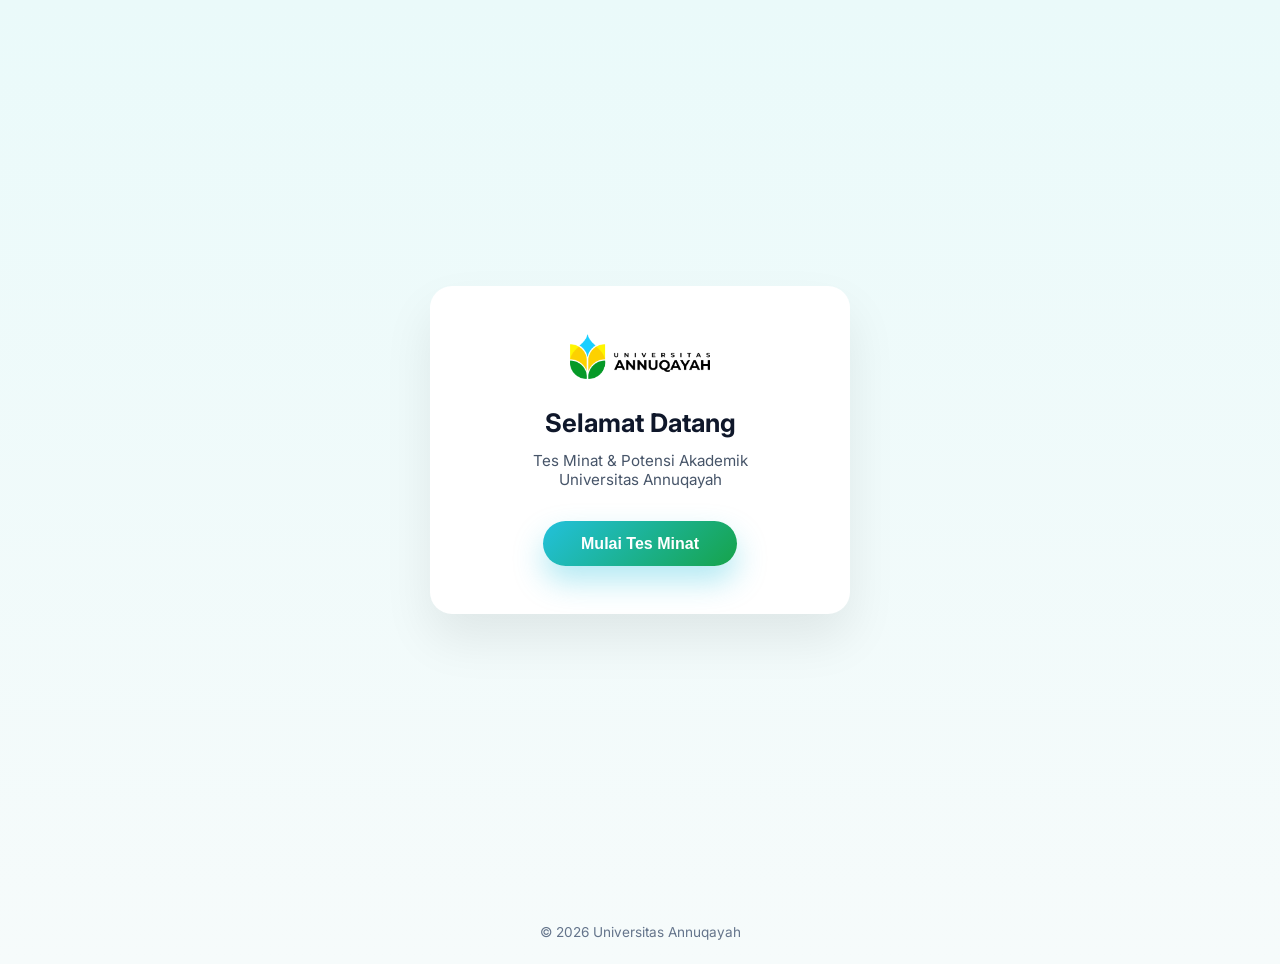
==== index.html @ 55ced860 "Initial commit Tes Minat Bakat Universitas Annuqayah" ====
<!DOCTYPE html>
<html lang="id">
<head>
  <meta charset="UTF-8" />
  <meta name="viewport" content="width=device-width, initial-scale=1.0"/>
  <title>Tes Minat & Potensi Akademik | Univ Annuqayah</title>

  <link rel="stylesheet" href="css/styles.css">
  <link rel="icon" href="assets/logo-head.png" type="image/x-icon">
  <link rel="preconnect" href="https://fonts.googleapis.com">
  <link rel="preconnect" href="https://fonts.gstatic.com" crossorigin>
  <link href="https://fonts.googleapis.com/css2?family=Inter:wght@400;600;700&display=swap" rel="stylesheet">
</head>

<body>

<!-- ===== LANDING ===== -->
<section class="landing" id="landingPage">
  <div class="landing-card">
    <img src="assets/logo.png" class="landing-logo">
    <h1>Selamat Datang</h1>
    <p>Tes Minat & Potensi Akademik<br>Universitas Annuqayah</p>
    <button class="btn-start" id="startTestBtn">Mulai Tes Minat</button>
  </div>
</section>

<!-- ===== TEST PAGE ===== -->
<div id="testPage" class="hidden">

<header class="header">
  <img src="assets/logo.png" class="logo">
  <h1>Tes Minat & Potensi Akademik</h1>
  <p class="subtitle">Kenali potensi dan rekomendasi bidang studi terbaik untukmu</p>
</header>

<main class="container">

<!-- ===== BIODATA ===== -->
<section id="section-biodata" class="card">
  <h2>Data Diri</h2>

  <div class="form-group">
    <label>Nama Lengkap</label>
    <input type="text" id="nama">
  </div>

  <div class="form-group">
    <label>Asal Sekolah</label>
    <input type="text" id="asalSekolah">
  </div>

  <div class="form-group">
    <label>Kelas</label>
    <input type="text" id="kelas">
  </div>

  <div class="form-group">
    <label>No WhatsApp</label>
    <input type="tel" id="whatsapp">
  </div>

  <button class="btn-submit" id="btnToInstruction">
    Mulai Tes
  </button>
</section>

<!-- ===== PETUNJUK ===== -->
<section id="section-instruction" class="card hidden">
  <h2>Petunjuk Pengisian</h2>
  <p>
    Jawablah setiap pernyataan dengan jujur sesuai minat dan potensi Anda.
    Tidak ada jawaban benar atau salah.
  </p>

  <button class="btn-submit" id="btnToQuestions">
    Saya Mengerti
  </button>
</section>

<!-- ===== SOAL ===== -->
<section id="section-questions" class="card hidden">

  <div id="progressText"></div>

  <div id="questionsContainer"></div>

  <div class="step-navigation">
    <button id="prevBtn" class="btn-nav hidden">Sebelumnya</button>
    <button id="nextBtn" class="btn-nav">Lanjut</button>
    <button id="submitBtn" class="btn-submit hidden">Lihat Hasil</button>
  </div>

</section>

<!-- ===== HASIL ===== -->
<section id="section-result" class="card hidden">
  <h2>Hasil Tes Minat & Potensi Akademik</h2>

  <div id="resultText"></div>

  <div class="score-box">
    <p><strong>Humaniora:</strong> <span id="scoreHumaniora"></span></p>
    <p><strong>Sains:</strong> <span id="scoreSains"></span></p>
    <p><strong>Keagamaan:</strong> <span id="scoreKeagamaan"></span></p>
    <p><strong>Teknologi:</strong> <span id="scoreTeknologi"></span></p>
  </div>

  <div class="recommendation">
    <h3>Rekomendasi Utama</h3>
    <p id="mainRecommendation"></p>
  </div>
</section>

</main>
</div>

<footer class="footer">
  © 2026 Universitas Annuqayah
</footer>

<script src="js/questions.js"></script>
<script src="js/scoring.js"></script>
<script src="js/main.js"></script>

</body>
</html>
---- css/styles.css ----
/* ===== RESET ===== */
* {
    margin: 0;
    padding: 0;
    box-sizing: border-box;
  }
  
  body {
    font-family: 'Inter', sans-serif;
    background: linear-gradient(
      180deg,
      #eafafa 0%,
      #f6fbfb 100%
    );
    color: #0f172a;
    min-height: 100vh;
  }
  
  /* ===== LANDING PAGE ===== */
  .landing {
    min-height: 100vh;
    display: flex;
    align-items: center;
    justify-content: center;
  }
  
  .landing-card {
    background: #ffffff;
    border-radius: 22px;
    padding: 3rem 2.5rem;
    text-align: center;
    max-width: 420px;
    width: 90%;
    box-shadow: 0 25px 50px rgba(0, 0, 0, 0.08);
    animation: fadeUp 0.7s ease;
  }
  
  .landing-logo {
    width: 140px;
    margin-bottom: 1.5rem;
  }
  
  .landing-card h1 {
    font-size: 1.6rem;
    margin-bottom: 0.8rem;
    color: #0f172a;
  }
  
  .landing-card p {
    font-size: 0.95rem;
    color: #475569;
    margin-bottom: 2rem;
  }
  
  .btn-start {
    background: linear-gradient(135deg, #22c1dc, #16a34a);
    color: #ffffff;
    border: none;
    padding: 0.85rem 2.4rem;
    border-radius: 999px;
    font-size: 1rem;
    font-weight: 600;
    cursor: pointer;
    box-shadow: 0 15px 30px rgba(34, 193, 220, 0.35);
    transition: all 0.3s ease;
  }
  
  .btn-start:hover {
    transform: translateY(-2px);
    box-shadow: 0 20px 40px rgba(34, 193, 220, 0.45);
  }
  
  /* ===== HEADER TES ===== */
  .header {
    text-align: center;
    padding: 2.5rem 1rem 2rem;
  }
  
  .logo {
    width: 90px;
    margin-bottom: 1rem;
  }
  
  .header h1 {
    font-size: 2rem;
    font-weight: 700;
    color: #0f172a;
  }
  
  .subtitle {
    font-size: 0.95rem;
    color: #475569;
  }
  
  /* ===== CONTAINER ===== */
  .container {
    max-width: 900px;
    margin: 0 auto 4rem;
    padding: 0 1rem;
  }
  
  /* ===== CARD ===== */
  .card {
    background: #ffffff;
    border-radius: 18px;
    padding: 2rem;
    margin-bottom: 2rem;
    box-shadow: 0 20px 40px rgba(0, 0, 0, 0.08);
    animation: fadeUp 0.6s ease;
  }
  
  .card h2 {
    font-size: 1.3rem;
    margin-bottom: 1.2rem;
    color: #0f172a;
  }
  
  /* ===== FORM ===== */
  .form-group {
    margin-bottom: 1.2rem;
  }
  
  .form-group label {
    display: block;
    margin-bottom: 0.4rem;
    font-weight: 600;
  }
  
  .form-group input {
    width: 100%;
    padding: 0.7rem 0.9rem;
    border-radius: 10px;
    border: 1px solid #cbd5e1;
    font-size: 0.95rem;
  }
  
  .form-group input:focus {
    outline: none;
    border-color: #22c1dc;
    box-shadow: 0 0 0 3px rgba(34, 193, 220, 0.2);
  }
  
  /* ===== QUESTIONS ===== */
  .question-item {
    margin-bottom: 1.8rem;
  }
  
  .question-text {
    font-weight: 600;
    margin-bottom: 0.6rem;
  }
  
  /* ===== OPTIONS ===== */
  .options-row {
    display: flex;
    flex-wrap: wrap;
    gap: 0.6rem;
  }
  
  .option-label {
    flex: 1;
    min-width: 140px;
  }
  
  .option-label input {
    display: none;
  }
  
  .option-label span {
    display: block;
    padding: 0.6rem 0.8rem;
    border-radius: 10px;
    border: 1.5px solid #bae6fd;
    text-align: center;
    cursor: pointer;
    font-size: 0.85rem;
    background: #f0fdfa;
    transition: all 0.25s ease;
  }
  
  .option-label input:checked + span {
    background: linear-gradient(135deg, #22c1dc, #16a34a);
    color: #ffffff;
    border-color: transparent;
    box-shadow: 0 8px 20px rgba(34, 193, 220, 0.35);
  }
  
  /* ===== SUBMIT ===== */
  .submit-wrapper {
    text-align: center;
    margin-top: 2rem;
  }
  
  .btn-submit {
    background: linear-gradient(135deg, #22c1dc, #16a34a);
    color: #ffffff;
    border: none;
    padding: 0.85rem 2.4rem;
    font-size: 1rem;
    font-weight: 600;
    border-radius: 999px;
    cursor: pointer;
    box-shadow: 0 15px 30px rgba(34, 193, 220, 0.35);
  }
  
  .btn-submit:hover {
    transform: translateY(-2px);
  }
  
  /* ===== RESULT ===== */
  .hidden {
    display: none;
  }
  
  .score-box {
    margin: 1.2rem 0;
    padding: 1rem;
    background: #f0fdfa;
    border-radius: 12px;
  }
  
  .recommendation {
    margin-top: 1rem;
    padding: 1rem;
    border-left: 5px solid #22c1dc;
    background: #ecfeff;
    border-radius: 10px;
  }
  
  /* ===== FOOTER ===== */
  .footer {
    text-align: center;
    padding: 1.5rem 1rem;
    font-size: 0.85rem;
    color: #64748b;
  }
  
  /* ===== ANIMATION ===== */
  @keyframes fadeUp {
    from {
      opacity: 0;
      transform: translateY(15px);
    }
    to {
      opacity: 1;
      transform: translateY(0);
    }
  }
  
  /* ===== RESPONSIVE ===== */
  @media (max-width: 600px) {
    .options-row {
      flex-direction: column;
    }
  }
  
  .question-step { display: none; }

.step-navigation {
  display: flex;
  justify-content: space-between;
  margin-top: 2rem;
}

.btn-nav {
  background: #e2e8f0;
  padding: 0.6rem 1.6rem;
  border-radius: 999px;
  border: none;
  font-weight: 600;
  cursor: pointer;
}

.progress-wrapper {
  background: #e2e8f0;
  height: 8px;
  border-radius: 999px;
  overflow: hidden;
  margin-bottom: 0.5rem;
}

.progress-bar {
  height: 100%;
  background: linear-gradient(135deg, #22c1dc, #16a34a);
  width: 25%;
  transition: width 0.3s ease;
}

.progress-text {
  font-size: 0.85rem;
  color: #475569;
  margin-bottom: 1.5rem;
}


/* ===== RESULT PAGE ===== */

.result-web {
    max-width: 720px;
    margin: 3rem auto;
  }
  
  .result-header {
    text-align: center;
    margin-bottom: 2rem;
  }
  
  .result-header img {
    width: 90px;
    margin-bottom: 1rem;
  }
  
  .greeting {
    font-weight: 600;
    margin-bottom: 1rem;
  }
  
  .narrative {
    background: #f0fdfa;
    padding: 1rem;
    border-radius: 12px;
    margin-bottom: 1.5rem;
    line-height: 1.6;
  }
  
  .score-grid {
    display: grid;
    grid-template-columns: repeat(2, 1fr);
    gap: 1rem;
    margin-bottom: 1.5rem;
  }
  
  .score-grid div {
    background: #ecfeff;
    padding: 1rem;
    border-radius: 12px;
    display: flex;
    justify-content: space-between;
    font-weight: 600;
  }
  
  .section-title {
    margin-bottom: 0.6rem;
  }
  
  .recommendation-text {
    background: #f8fafc;
    padding: 1rem;
    border-left: 4px solid #22c1dc;
    border-radius: 10px;
  }
  
  .action-wrapper {
    text-align: center;
    margin-top: 2rem;
  }
  

  @media (max-width: 600px) {
    .result-web {
      margin: 1.5rem 1rem;
      padding: 1.5rem;
    }
  
    .score-grid {
      grid-template-columns: 1fr;
    }
  
    .result-header h2 {
      font-size: 1.3rem;
    }
  
    .narrative p {
      font-size: 0.95rem;
    }
  }
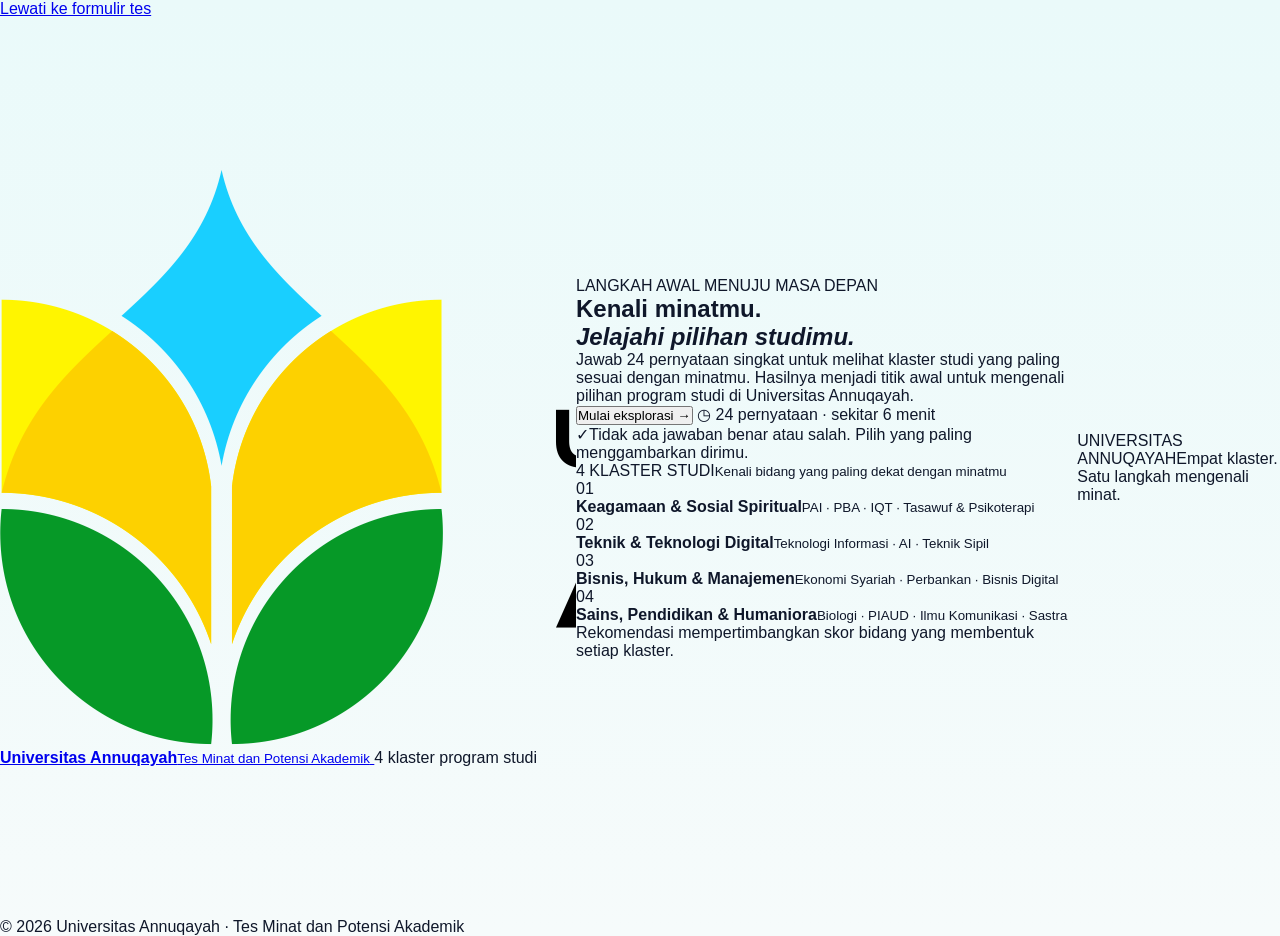
==== commit da6edb78: "Enhance index.html with meta tags and accessibility Updated meta tags and improved accessibility fea" ====
--- a/index.html
+++ b/index.html
@@ -1,126 +1,151 @@
 <!DOCTYPE html>
 <html lang="id">
 <head>
-  <meta charset="UTF-8" />
-  <meta name="viewport" content="width=device-width, initial-scale=1.0"/>
-  <title>Tes Minat & Potensi Akademik | Univ Annuqayah</title>
-
-  <link rel="stylesheet" href="css/styles.css">
-  <link rel="icon" href="assets/logo-head.png" type="image/x-icon">
+  <meta charset="UTF-8">
+  <meta name="viewport" content="width=device-width, initial-scale=1.0">
+  <meta name="theme-color" content="#173f35">
+  <meta name="description" content="Kenali kecenderungan minat akademik Anda melalui Tes Minat dan Potensi Akademik Universitas Annuqayah.">
+  <title>Tes Minat dan Potensi Akademik | Universitas Annuqayah</title>
+  <link rel="icon" href="assets/logo-head.png" type="image/png">
   <link rel="preconnect" href="https://fonts.googleapis.com">
   <link rel="preconnect" href="https://fonts.gstatic.com" crossorigin>
-  <link href="https://fonts.googleapis.com/css2?family=Inter:wght@400;600;700&display=swap" rel="stylesheet">
+  <link href="https://fonts.googleapis.com/css2?family=DM+Sans:wght@400;500;600;700&family=Manrope:wght@400;500;600;700;800&display=swap" rel="stylesheet">
+  <link rel="stylesheet" href="css/styles.css">
 </head>
+<body>
+  <a class="skip-link" href="#testPage">Lewati ke formulir tes</a>
 
-<body>
+  <section class="landing" id="landingPage">
+    <nav class="topbar" aria-label="Identitas universitas">
+      <a class="brand" href="index.html" aria-label="Tes Minat dan Potensi Akademik Universitas Annuqayah">
+        <img src="assets/logo-head.png" alt="" class="brand-logo">
+        <span><strong>Universitas Annuqayah</strong><small>Tes Minat dan Potensi Akademik</small></span>
+      </a>
+      <span class="topbar-note"><span class="status-dot"></span> 4 klaster program studi</span>
+    </nav>
 
-<!-- ===== LANDING ===== -->
-<section class="landing" id="landingPage">
-  <div class="landing-card">
-    <img src="assets/logo.png" class="landing-logo">
-    <h1>Selamat Datang</h1>
-    <p>Tes Minat & Potensi Akademik<br>Universitas Annuqayah</p>
-    <button class="btn-start" id="startTestBtn">Mulai Tes Minat</button>
-  </div>
-</section>
+    <main class="hero">
+      <div class="hero-copy">
+        <p class="eyebrow"><span class="eyebrow-line"></span> LANGKAH AWAL MENUJU MASA DEPAN</p>
+        <h1>Kenali minatmu.<br><em>Jelajahi pilihan studimu.</em></h1>
+        <p class="hero-description">Jawab 24 pernyataan singkat untuk melihat klaster studi yang paling sesuai dengan minatmu. Hasilnya menjadi titik awal untuk mengenali pilihan program studi di Universitas Annuqayah.</p>
+        <div class="hero-actions">
+          <button class="btn btn-primary btn-large" id="startTestBtn" type="button">Mulai eksplorasi <span aria-hidden="true">→</span></button>
+          <span class="time-note"><span aria-hidden="true">◷</span> 24 pernyataan · sekitar 6 menit</span>
+        </div>
+        <div class="trust-note"><span class="trust-icon" aria-hidden="true">✓</span><span>Tidak ada jawaban benar atau salah. Pilih yang paling menggambarkan dirimu.</span></div>
+      </div>
+      <div class="hero-art cluster-overview" aria-label="Empat klaster program studi Universitas Annuqayah">
+        <div class="cluster-overview-head"><span>4 KLASTER STUDI</span><small>Kenali bidang yang paling dekat dengan minatmu</small></div>
+        <div class="cluster-grid">
+          <article class="cluster-tile"><span class="cluster-mark">01</span><div><strong>Keagamaan & Sosial Spiritual</strong><small>PAI · PBA · IQT · Tasawuf & Psikoterapi</small></div></article>
+          <article class="cluster-tile"><span class="cluster-mark">02</span><div><strong>Teknik & Teknologi Digital</strong><small>Teknologi Informasi · AI · Teknik Sipil</small></div></article>
+          <article class="cluster-tile"><span class="cluster-mark">03</span><div><strong>Bisnis, Hukum & Manajemen</strong><small>Ekonomi Syariah · Perbankan · Bisnis Digital</small></div></article>
+          <article class="cluster-tile"><span class="cluster-mark">04</span><div><strong>Sains, Pendidikan & Humaniora</strong><small>Biologi · PIAUD · Ilmu Komunikasi · Sastra</small></div></article>
+        </div>
+        <p class="cluster-footnote">Rekomendasi mempertimbangkan skor bidang yang membentuk setiap klaster.</p>
+      </div>
+    </main>
+    <div class="landing-bottom">
+      <span>UNIVERSITAS ANNUQAYAH</span><span>Empat klaster. Satu langkah mengenali minat.</span>
+    </div>
+  </section>
 
-<!-- ===== TEST PAGE ===== -->
-<div id="testPage" class="hidden">
+  <div id="testPage" class="test-shell hidden">
+    <header class="app-header">
+      <a class="brand" href="index.html" aria-label="Kembali ke beranda">
+        <img src="assets/logo-head.png" alt="" class="brand-logo">
+        <span><strong>Universitas Annuqayah</strong><small>Tes Minat dan Potensi Akademik</small></span>
+      </a>
+      <button type="button" class="text-button" id="backToHomeBtn">Keluar dari tes</button>
+    </header>
 
-<header class="header">
-  <img src="assets/logo.png" class="logo">
-  <h1>Tes Minat & Potensi Akademik</h1>
-  <p class="subtitle">Kenali potensi dan rekomendasi bidang studi terbaik untukmu</p>
-</header>
+    <main class="test-main">
+      <section id="section-biodata" class="panel form-panel" aria-labelledby="biodataTitle">
+        <div class="panel-heading">
+          <span class="step-kicker">LANGKAH 01</span>
+          <h2 id="biodataTitle">Kenalan dulu, yuk</h2>
+          <p>Informasi ini membantu mengidentifikasi hasil tesmu.</p>
+        </div>
+        <form id="biodataForm" novalidate>
+          <div class="form-grid">
+            <div class="form-group form-wide">
+              <label for="nama">Nama lengkap <span class="required-mark">*</span></label>
+              <input type="text" id="nama" name="nama" autocomplete="name" maxlength="100" placeholder="Contoh: Ahmad Fulan" required>
+              <small class="field-hint">Gunakan nama yang ingin dicantumkan pada laporan.</small>
+            </div>
+            <div class="form-group">
+              <label for="asalSekolah">Asal sekolah <span class="required-mark">*</span></label>
+              <input type="text" id="asalSekolah" name="asalSekolah" autocomplete="organization" maxlength="150" placeholder="Nama sekolah" required>
+            </div>
+            <div class="form-group">
+              <label for="kelas">Kelas / tahun lulus <span class="required-mark">*</span></label>
+              <input type="text" id="kelas" name="kelas" maxlength="60" placeholder="Contoh: XII / 2026" required>
+            </div>
+            <div class="form-group form-wide">
+              <label for="whatsapp">Nomor WhatsApp <span class="required-mark">*</span></label>
+              <input type="tel" id="whatsapp" name="whatsapp" autocomplete="tel" inputmode="tel" maxlength="25" placeholder="Contoh: 08xxxxxxxxxx" required>
+              <small class="field-hint">Masukkan nomor yang aktif, tanpa perlu menambahkan tanda +.</small>
+            </div>
+          </div>
+          <div class="privacy-consent">
+            <label class="checkline" for="dataConsent">
+              <input type="checkbox" id="dataConsent" required>
+              <span>Saya menyetujui data diri dan hasil tes dikirim ke Google Sheets untuk memproses tes ini.</span>
+            </label>
+            <p>Jangan masukkan informasi yang tidak diperlukan. Pastikan pengelola tes telah menyediakan penjelasan privasi sebelum menggunakan data untuk tujuan lain.</p>
+          </div>
+          <p class="form-error hidden" id="biodataError" role="alert"></p>
+          <div class="panel-actions actions-end">
+            <button type="submit" class="btn btn-primary">Lanjut ke petunjuk <span aria-hidden="true">→</span></button>
+          </div>
+        </form>
+      </section>
 
-<main class="container">
+      <section id="section-instruction" class="panel instruction-panel hidden" aria-labelledby="instructionTitle">
+        <div class="panel-heading">
+          <span class="step-kicker">LANGKAH 02</span>
+          <h2 id="instructionTitle">Tidak perlu menebak jawaban terbaik</h2>
+          <p>Yang kami cari adalah kecenderungan minatmu, bukan nilai rapor.</p>
+        </div>
+        <div class="instruction-list">
+          <div class="instruction-item"><span>01</span><div><strong>Jawab dengan jujur</strong><p>Pilih jawaban yang paling sesuai dengan dirimu saat ini.</p></div></div>
+          <div class="instruction-item"><span>02</span><div><strong>Ikuti intuisi pertama</strong><p>Tidak perlu terlalu lama memikirkan satu pernyataan.</p></div></div>
+          <div class="instruction-item"><span>03</span><div><strong>Lengkapi semua pernyataan</strong><p>Kamu bisa kembali ke bagian sebelumnya sebelum mengirim jawaban.</p></div></div>
+        </div>
+        <div class="notice"><span aria-hidden="true">i</span><p>Hasil merupakan gambaran awal untuk eksplorasi minat, bukan diagnosis atau keputusan mutlak tentang jurusan.</p></div>
+        <div class="panel-actions">
+          <button type="button" class="btn btn-secondary" id="backToBiodataBtn">Kembali</button>
+          <button type="button" class="btn btn-primary" id="btnToQuestions">Saya siap <span aria-hidden="true">→</span></button>
+        </div>
+      </section>
 
-<!-- ===== BIODATA ===== -->
-<section id="section-biodata" class="card">
-  <h2>Data Diri</h2>
-
-  <div class="form-group">
-    <label>Nama Lengkap</label>
-    <input type="text" id="nama">
+      <section id="section-questions" class="panel questions-panel hidden" aria-labelledby="questionsTitle">
+        <div class="question-topline">
+          <div><span class="step-kicker">LANGKAH 03</span><h2 id="questionsTitle">Apa yang menarik bagimu?</h2></div>
+          <span class="progress-count" id="progressText" aria-live="polite">Pernyataan 1–4 dari 24</span>
+        </div>
+        <div class="progress-wrapper" role="progressbar" aria-label="Progres tes" aria-valuemin="0" aria-valuemax="24" aria-valuenow="0" id="progressTrack">
+          <div class="progress-bar" id="progressBar"></div>
+        </div>
+        <p class="progress-caption" id="progressCaption">Awal yang baik—lanjutkan sesuai ritmemu.</p>
+        <div id="questionsContainer"></div>
+        <p class="form-error hidden" id="questionError" role="alert"></p>
+        <div class="panel-actions question-actions">
+          <button type="button" class="btn btn-secondary hidden" id="prevBtn">← Sebelumnya</button>
+          <span class="autosave-note">Jawaban tersimpan selama tes berlangsung.</span>
+          <button type="button" class="btn btn-primary" id="nextBtn">Lanjut <span aria-hidden="true">→</span></button>
+          <button type="button" class="btn btn-primary hidden" id="submitBtn">Lihat hasil <span aria-hidden="true">→</span></button>
+        </div>
+      </section>
+    </main>
+    <footer class="app-footer"><span>Universitas Annuqayah</span><span>Luangkan waktu, kenali dirimu.</span></footer>
   </div>
 
-  <div class="form-group">
-    <label>Asal Sekolah</label>
-    <input type="text" id="asalSekolah">
-  </div>
+  <footer class="landing-footer" id="landingFooter">© 2026 Universitas Annuqayah · Tes Minat dan Potensi Akademik</footer>
 
-  <div class="form-group">
-    <label>Kelas</label>
-    <input type="text" id="kelas">
-  </div>
-
-  <div class="form-group">
-    <label>No WhatsApp</label>
-    <input type="tel" id="whatsapp">
-  </div>
-
-  <button class="btn-submit" id="btnToInstruction">
-    Mulai Tes
-  </button>
-</section>
-
-<!-- ===== PETUNJUK ===== -->
-<section id="section-instruction" class="card hidden">
-  <h2>Petunjuk Pengisian</h2>
-  <p>
-    Jawablah setiap pernyataan dengan jujur sesuai minat dan potensi Anda.
-    Tidak ada jawaban benar atau salah.
-  </p>
-
-  <button class="btn-submit" id="btnToQuestions">
-    Saya Mengerti
-  </button>
-</section>
-
-<!-- ===== SOAL ===== -->
-<section id="section-questions" class="card hidden">
-
-  <div id="progressText"></div>
-
-  <div id="questionsContainer"></div>
-
-  <div class="step-navigation">
-    <button id="prevBtn" class="btn-nav hidden">Sebelumnya</button>
-    <button id="nextBtn" class="btn-nav">Lanjut</button>
-    <button id="submitBtn" class="btn-submit hidden">Lihat Hasil</button>
-  </div>
-
-</section>
-
-<!-- ===== HASIL ===== -->
-<section id="section-result" class="card hidden">
-  <h2>Hasil Tes Minat & Potensi Akademik</h2>
-
-  <div id="resultText"></div>
-
-  <div class="score-box">
-    <p><strong>Humaniora:</strong> <span id="scoreHumaniora"></span></p>
-    <p><strong>Sains:</strong> <span id="scoreSains"></span></p>
-    <p><strong>Keagamaan:</strong> <span id="scoreKeagamaan"></span></p>
-    <p><strong>Teknologi:</strong> <span id="scoreTeknologi"></span></p>
-  </div>
-
-  <div class="recommendation">
-    <h3>Rekomendasi Utama</h3>
-    <p id="mainRecommendation"></p>
-  </div>
-</section>
-
-</main>
-</div>
-
-<footer class="footer">
-  © 2026 Universitas Annuqayah
-</footer>
-
-<script src="js/questions.js"></script>
-<script src="js/scoring.js"></script>
-<script src="js/main.js"></script>
-
+  <script src="js/questions.js"></script>
+  <script src="js/scoring.js"></script>
+  <script src="js/main.js"></script>
 </body>
 </html>
